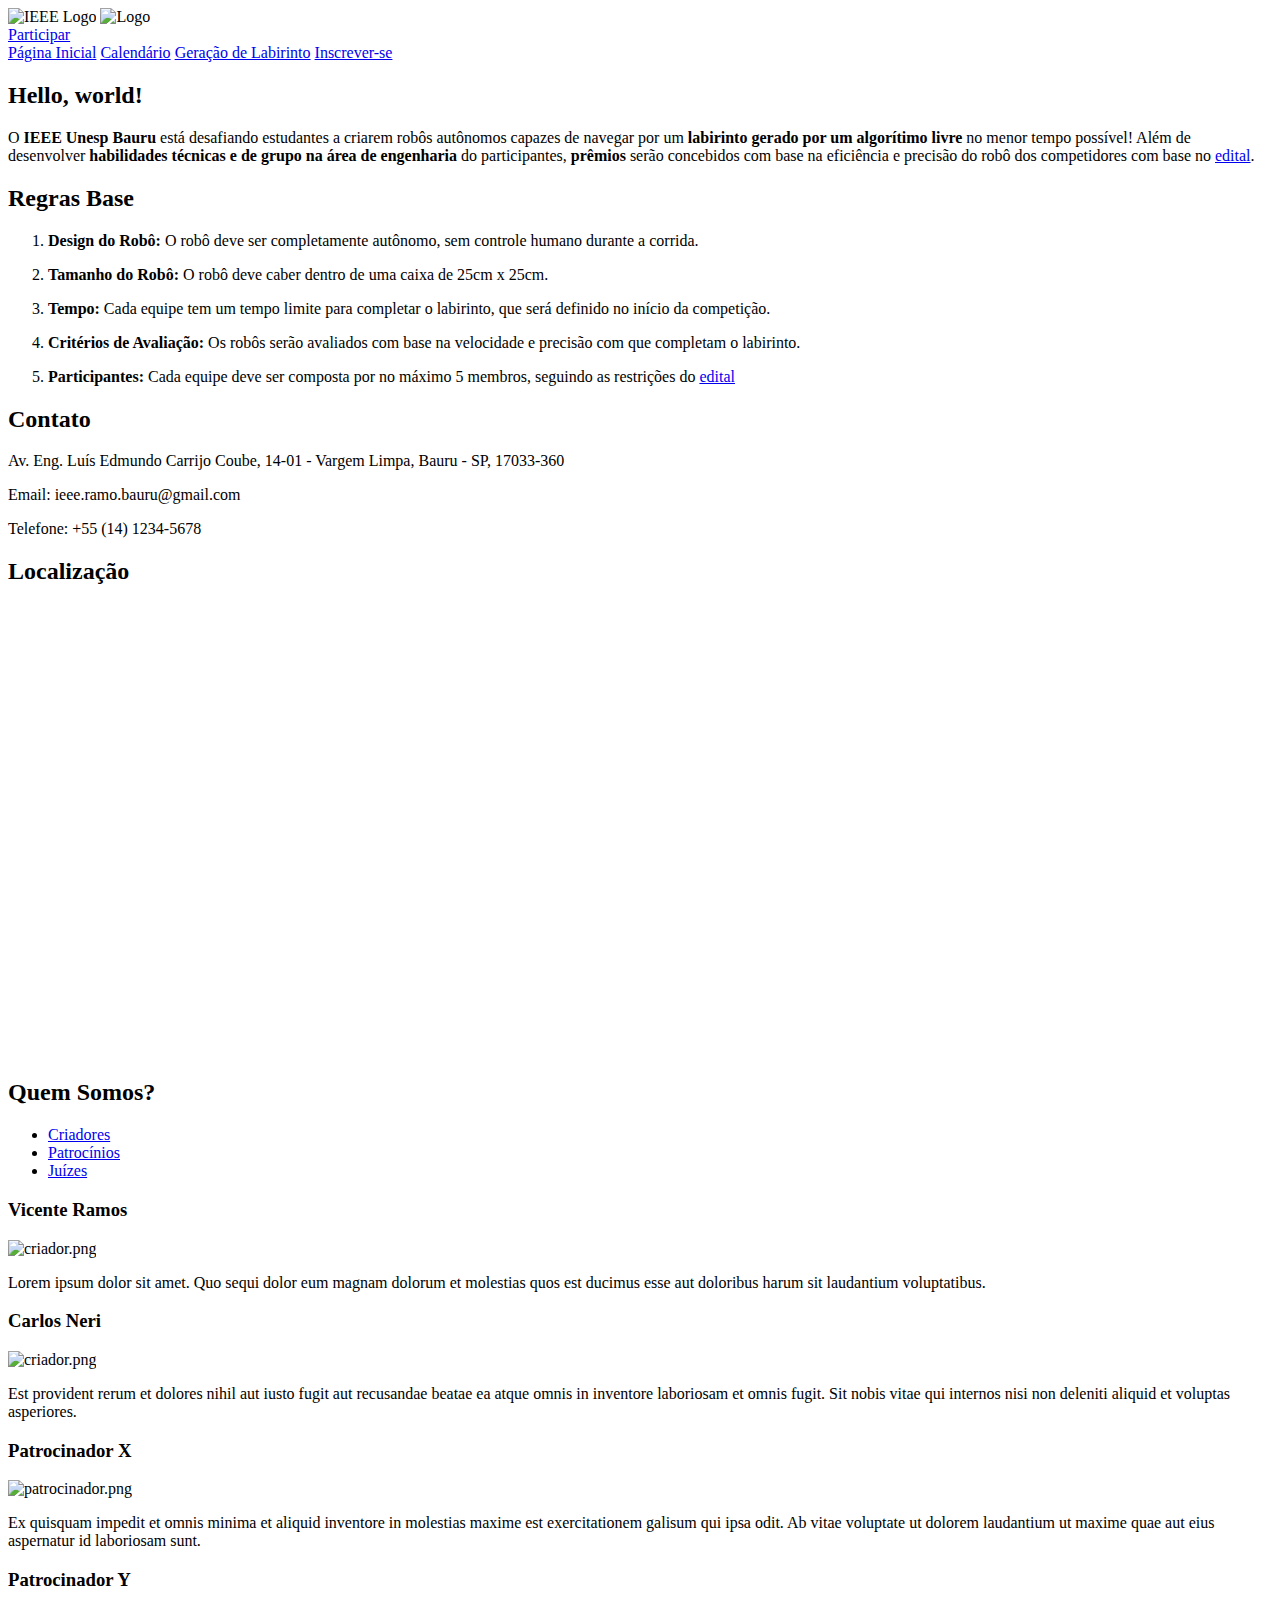
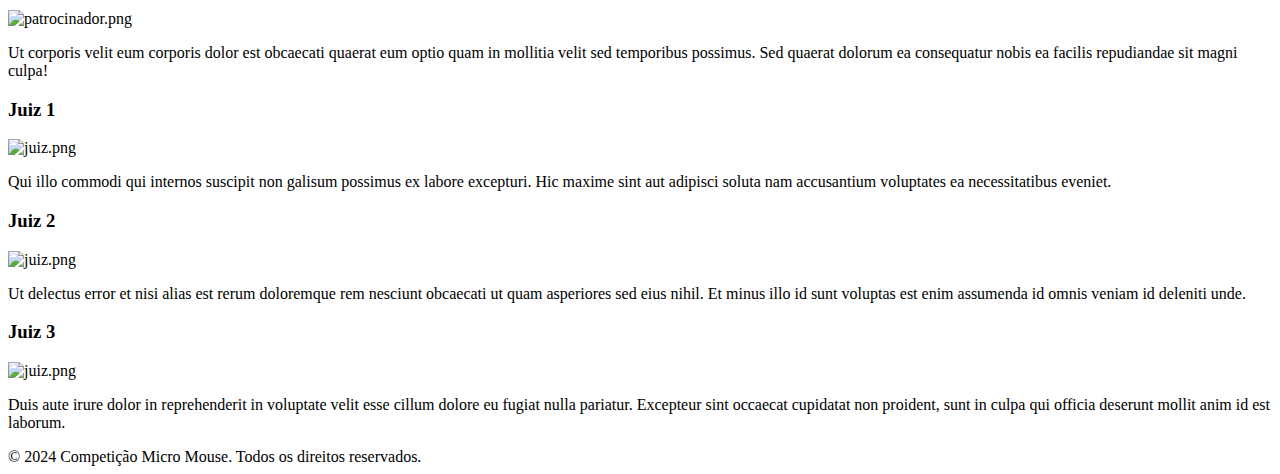
==== index.html @ 2b20cf38 "Atualização Reunião 16/09.html" ====
<!DOCTYPE html>
<html lang="pt-BR">
<head>
    <meta charset="UTF-8">
    <meta name="viewport" content="width=device-width, initial-scale=1.0">
    <title>Competição Micro Mouse</title>
    <link rel="stylesheet" href="styles.css">
</head>
<body>
    <header>
        <div class="hamburger" onclick="toggleMobileMenu()">
            <div class="bar"></div>
            <div class="bar"></div>
            <div class="bar"></div>
        </div>
        <div class="logo-container">
            <img src="https://brand-experience.ieee.org/wp-content/uploads/2019/07/logo-masterbrand-white-transparent.png" alt="IEEE Logo" class="logo" onclick="window.location.href='index.html'">
            <img src="1.png" alt="Logo" class="logo" onclick="window.location.href='index.html'">
        </div>
        <nav class="desktop-menu">
            <a href="https://forms.gle/ATAtKMYsv4bhyYhK9" class="nav-link">Participar</a>
        </nav>
    </header>

    <nav class="mobile-menu">
        <a href="index.html" class="nav-link">Página Inicial</a>
        <a href="calendario.html" class="nav-link">Calendário</a>
        <a href="labirinto.html" class="nav-link">Geração de Labirinto</a>
        <a href="https://forms.google.com/" class="nav-link">Inscrever-se</a>
    </nav>

    <main>
        <section>
            <h2>Hello, world!</h2>
            <p>O <strong>IEEE Unesp Bauru</strong> está desafiando estudantes a criarem robôs autônomos capazes de navegar por um <strong>labirinto gerado por um algorítimo livre</strong> no menor tempo possível! Além de desenvolver <strong>habilidades técnicas e de grupo na área de engenharia</strong> do participantes, <strong>prêmios</strong> serão concebidos com base na eficiência e precisão do robô dos competidores com base no <a href="https://github.com/bitNATRON/ieee-micro-mouse/blob/main/Edital%20Oficial.pdf" target="_blank">edital</a>.</p>
        </section>

	    <section>
		<h2>Regras Base</h2>
		<ol>
		    <li>
		        <p><strong>Design do Robô:</strong> O robô deve ser completamente autônomo, sem controle humano durante a corrida.</p>
		    </li>
		    <li>
		        <p><strong>Tamanho do Robô:</strong> O robô deve caber dentro de uma caixa de 25cm x 25cm.</p>
		    </li>
		    <li>
		        <p><strong>Tempo:</strong> Cada equipe tem um tempo limite para completar o labirinto, que será definido no início da competição.</p>
		    </li>
		    <li>
		        <p><strong>Critérios de Avaliação:</strong> Os robôs serão avaliados com base na velocidade e precisão com que completam o labirinto.</p>
		    </li>
		    <li>
		        <p><strong>Participantes:</strong> Cada equipe deve ser composta por no máximo 5 membros, seguindo as restrições do <a href="https://github.com/bitNATRON/ieee-micro-mouse/blob/main/Edital%20Oficial.pdf" target="_blank">edital</a></p>
		    </li>
		</ol>
	    </section>

        <section class="contact-info">
            <div>
                <h2>Contato</h2>
                <p>Av. Eng. Luís Edmundo Carrijo Coube, 14-01 - Vargem Limpa, Bauru - SP, 17033-360</p>
                <p>Email: ieee.ramo.bauru@gmail.com</p>
                <p>Telefone: +55 (14) 1234-5678</p>
            </div>
            <div class="map-container">
                <h2>Localização</h2>
                <iframe src="https://www.google.com/maps/embed?pb=!1m23!1m12!1m3!1d59041.5108114556!2d-49.07489976821063!3d-22.350063184235744!2m3!1f0!2f0!3f0!3m2!1i1024!2i768!4f13.1!4m8!3e2!4m0!4m5!1s0x94bf5dfbade14bef%3A0xf2336695454258b!2sCollege%20of%20Engineering%20-%20FE%20-%20Unesp%20-%20Bauru%2C%20Av.%20Eng.%20Lu%C3%ADs%20Edmundo%20Carrijo%20Coube%2C%2014-01%20-%20Vargem%20Limpa%2C%20Bauru%20-%20SP%2C%2017033-360!3m2!1d-22.350138299999998!2d-49.0336339!5e0!3m2!1sen!2sbr!4v1710265412521!5m2!1sen!2sbr" width="600" height="450" style="border:0;" allowfullscreen="" loading="lazy"></iframe>
            </div>
        </section>

	<section class="quem-somos-container">
	    <div class="quem-somos-header">
		<p> </p>
		<h2>Quem Somos?</h2>
	    </div>
	    <div class="quem-somos-menu">
		<ul>
		    <li><a href="#" onclick="showIntegrante('integrante1', event)">Criadores</a></li>
		    <li><a href="#" onclick="showIntegrante('integrante2', event)">Patrocínios</a></li>
		    <li><a href="#" onclick="showIntegrante('integrante3', event)">Juízes</a></li>
		</ul>
	    </div>
	    <div class="quem-somos-content">
		<!-- Criadores -->
		<div id="integrante1" class="quem-somos-integrante">
		    <h3>Vicente Ramos</h3>
		    <img src="https://via.placeholder.com/100" alt="criador.png">
		    <p>Lorem ipsum dolor sit amet. Quo sequi dolor eum magnam dolorum et molestias quos est ducimus esse aut doloribus harum sit laudantium voluptatibus.</p>

		    <h3>Carlos Neri</h3>
		    <img src="https://via.placeholder.com/100" alt="criador.png">
		    <p>Est provident rerum et dolores nihil aut iusto fugit aut recusandae beatae ea atque omnis in inventore laboriosam et omnis fugit. Sit nobis vitae qui internos nisi non deleniti aliquid et voluptas asperiores.</p>
		</div>

		<!-- Patrocinadores -->
		<div id="integrante2" class="quem-somos-integrante">
		    <h3>Patrocinador X</h3>
		    <img src="https://via.placeholder.com/100" alt="patrocinador.png">
		    <p>Ex quisquam impedit et omnis minima et aliquid inventore in molestias maxime est exercitationem galisum qui ipsa odit. Ab vitae voluptate ut dolorem laudantium ut maxime quae aut eius aspernatur id laboriosam sunt.</p>

		    <h3>Patrocinador Y</h3>
		    <img src="https://via.placeholder.com/100" alt="patrocinador.png">
		    <p>Ut corporis velit eum corporis dolor est obcaecati quaerat eum optio quam in mollitia velit sed temporibus possimus. Sed quaerat dolorum ea consequatur nobis ea facilis repudiandae sit magni culpa!</p>
		</div>

		<!-- Juízes -->
		<div id="integrante3" class="quem-somos-integrante">
		    <h3>Juiz 1</h3>
		    <img src="https://via.placeholder.com/100" alt="juiz.png">
		    <p>Qui illo commodi qui internos suscipit non galisum possimus ex labore excepturi. Hic maxime sint aut adipisci soluta nam accusantium voluptates ea necessitatibus eveniet.</p>

		    <h3>Juiz 2</h3>
		    <img src="https://via.placeholder.com/100" alt="juiz.png">
		    <p>Ut delectus error et nisi alias est rerum doloremque rem nesciunt obcaecati ut quam asperiores sed eius nihil. Et minus illo id sunt voluptas est enim assumenda id omnis veniam id deleniti unde.</p>

		    <h3>Juiz 3</h3>
		    <img src="https://via.placeholder.com/100" alt="juiz.png">
		    <p>Duis aute irure dolor in reprehenderit in voluptate velit esse cillum dolore eu fugiat nulla pariatur. Excepteur sint occaecat cupidatat non proident, sunt in culpa qui officia deserunt mollit anim id est laborum.</p>


		</div>
	    </div>
	</section>
    </main>

    <footer>
        <f>© 2024 Competição Micro Mouse. Todos os direitos reservados.</f>
    </footer>

    <script src="scripts.js"></script>
</body>
</html>
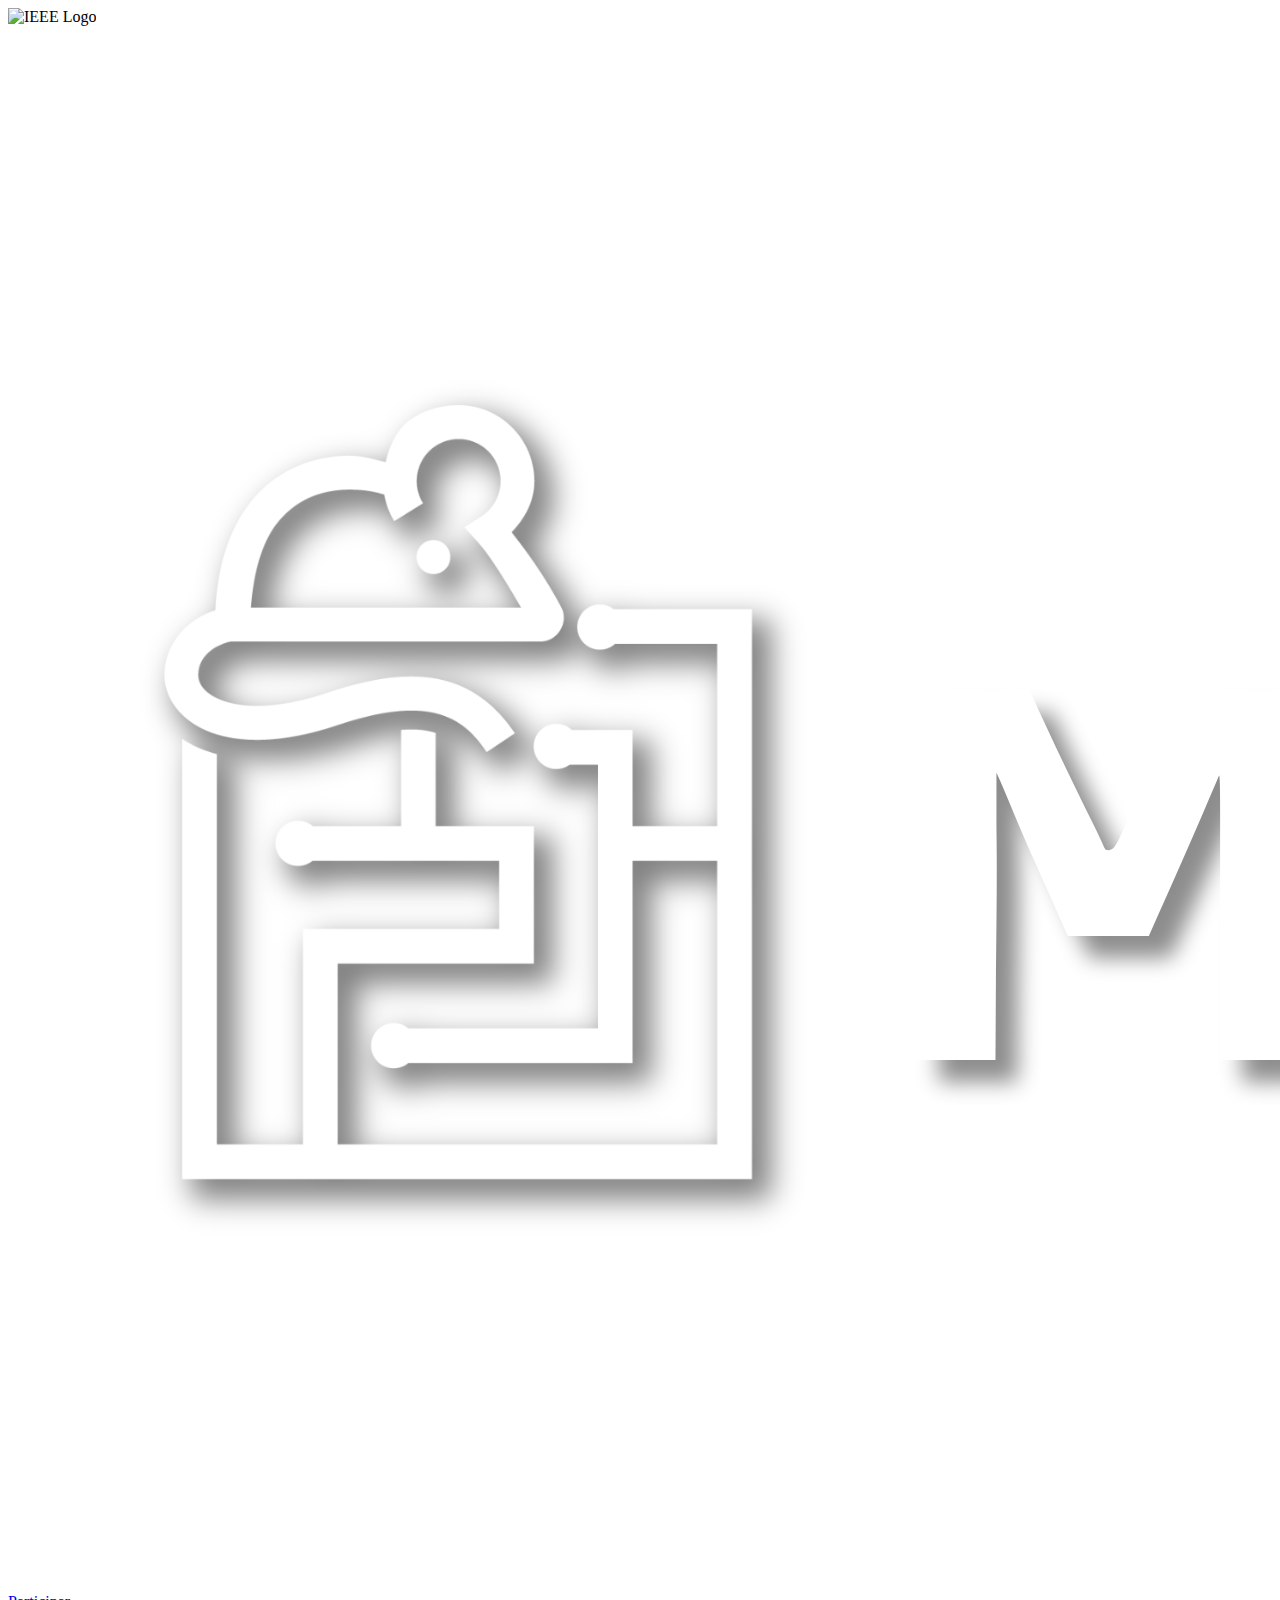
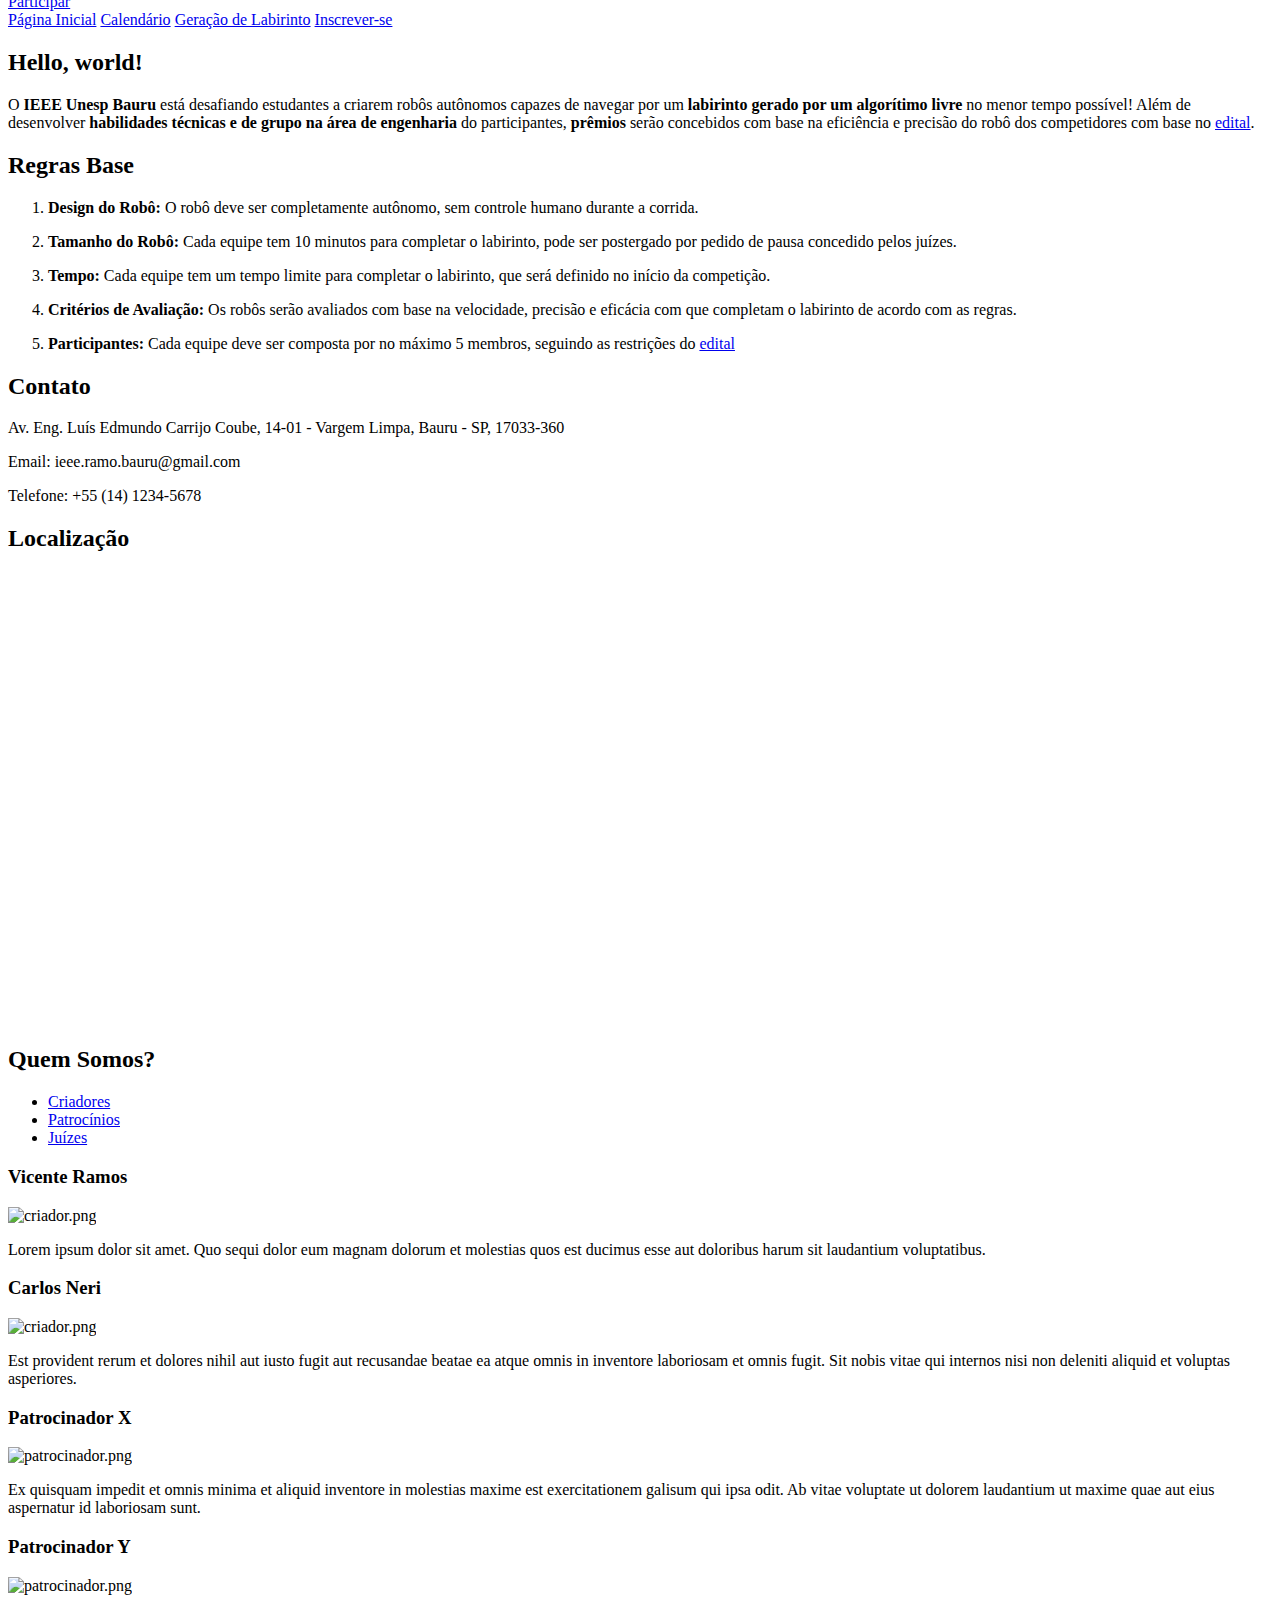
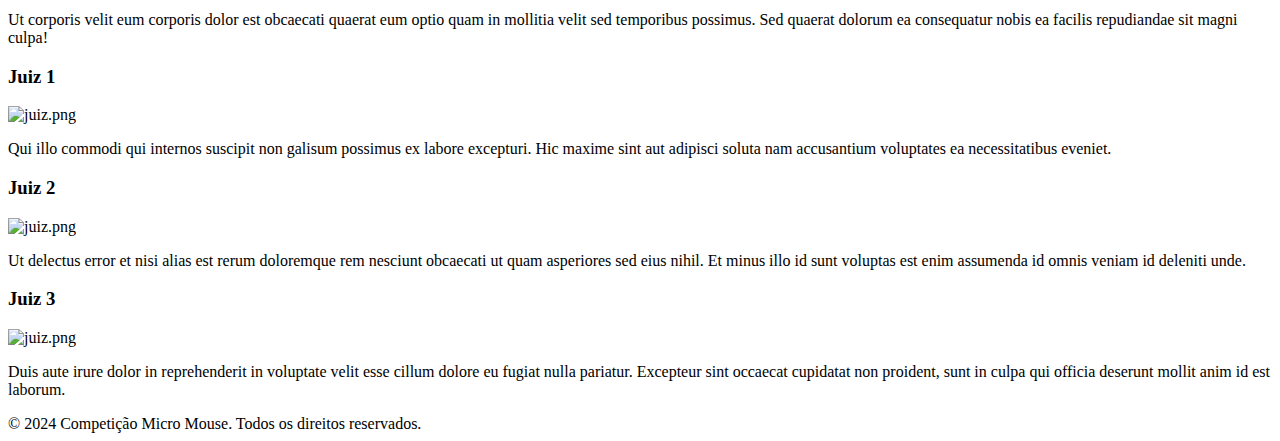
==== commit e3b168ea: "Update index.html" ====
--- a/index.html
+++ b/index.html
@@ -42,13 +42,13 @@
 		        <p><strong>Design do Robô:</strong> O robô deve ser completamente autônomo, sem controle humano durante a corrida.</p>
 		    </li>
 		    <li>
-		        <p><strong>Tamanho do Robô:</strong> O robô deve caber dentro de uma caixa de 25cm x 25cm.</p>
+		        <p><strong>Tamanho do Robô:</strong> Cada equipe tem 10 minutos para completar o labirinto, pode ser postergado por pedido de pausa concedido pelos juízes.</p>
 		    </li>
 		    <li>
 		        <p><strong>Tempo:</strong> Cada equipe tem um tempo limite para completar o labirinto, que será definido no início da competição.</p>
 		    </li>
 		    <li>
-		        <p><strong>Critérios de Avaliação:</strong> Os robôs serão avaliados com base na velocidade e precisão com que completam o labirinto.</p>
+		        <p><strong>Critérios de Avaliação:</strong> Os robôs serão avaliados com base na velocidade, precisão e eficácia com que completam o labirinto de acordo com as regras. </p>
 		    </li>
 		    <li>
 		        <p><strong>Participantes:</strong> Cada equipe deve ser composta por no máximo 5 membros, seguindo as restrições do <a href="https://github.com/bitNATRON/ieee-micro-mouse/blob/main/Edital%20Oficial.pdf" target="_blank">edital</a></p>
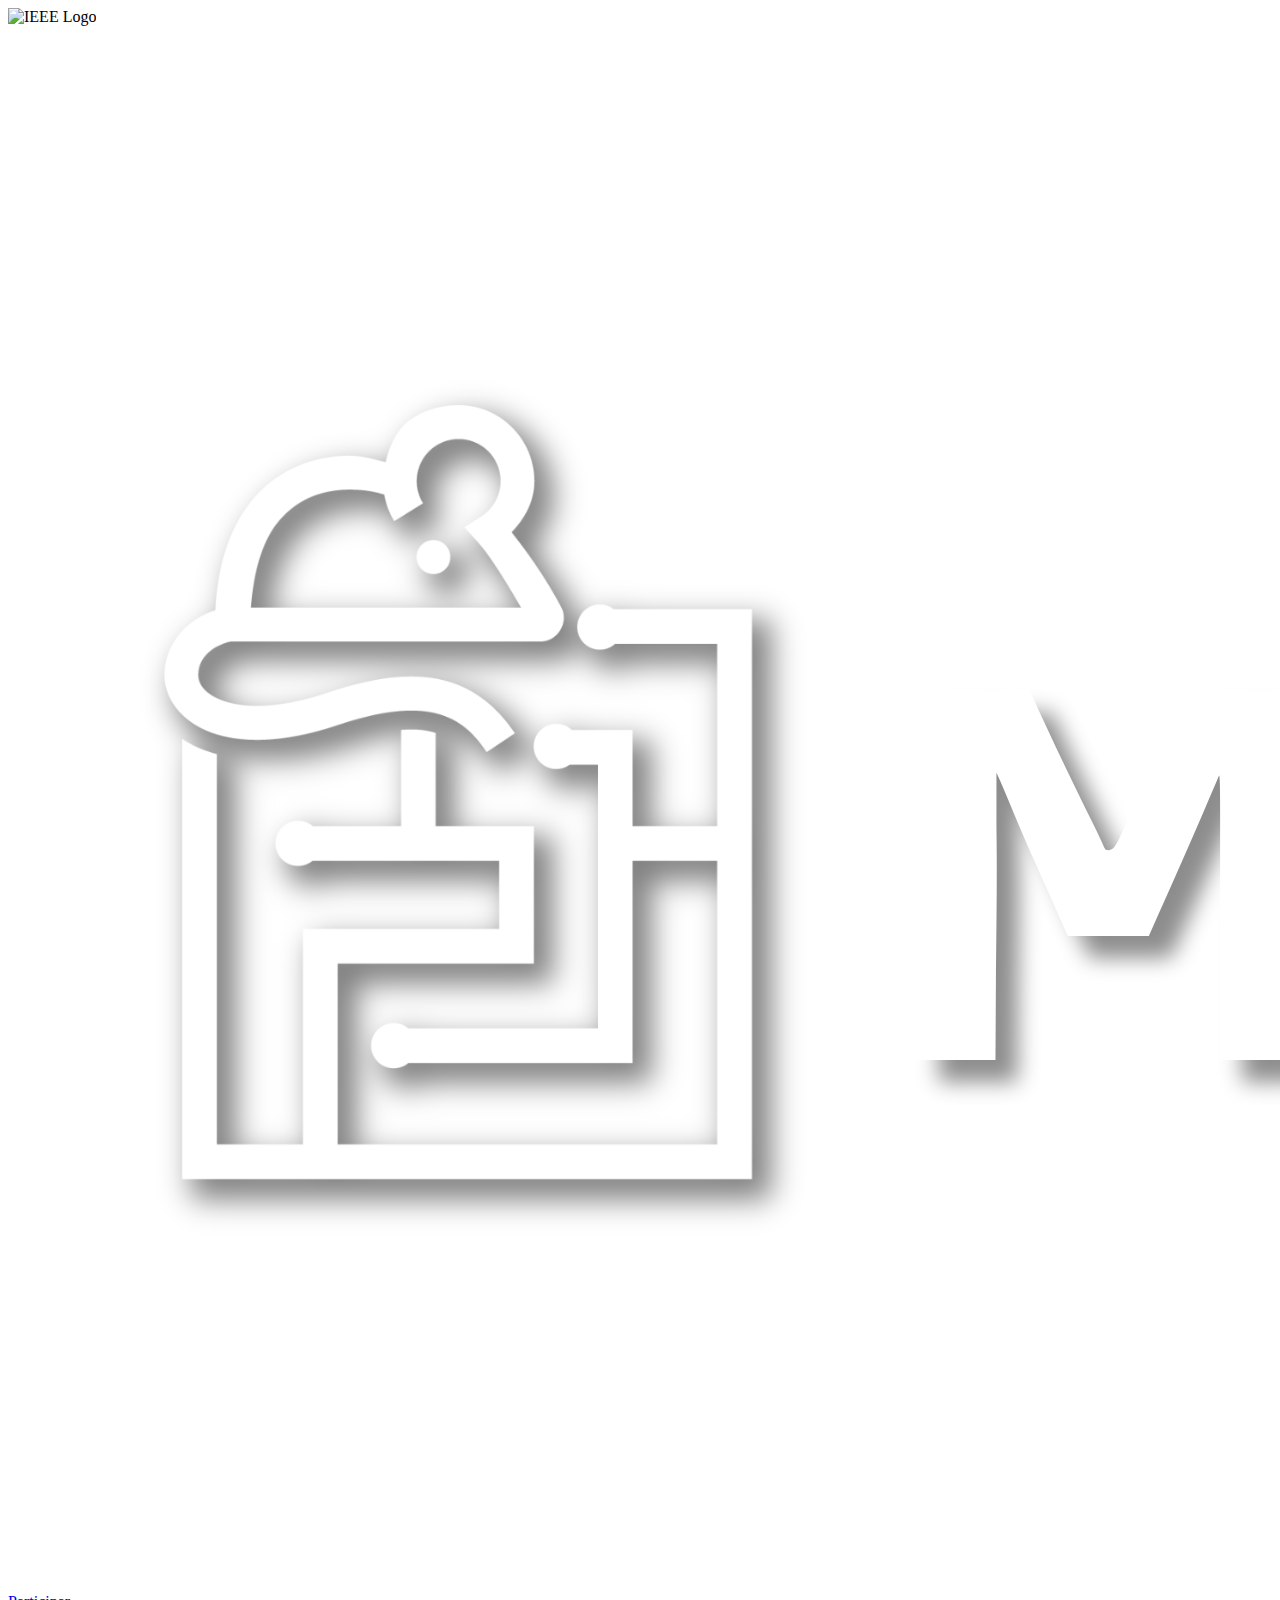
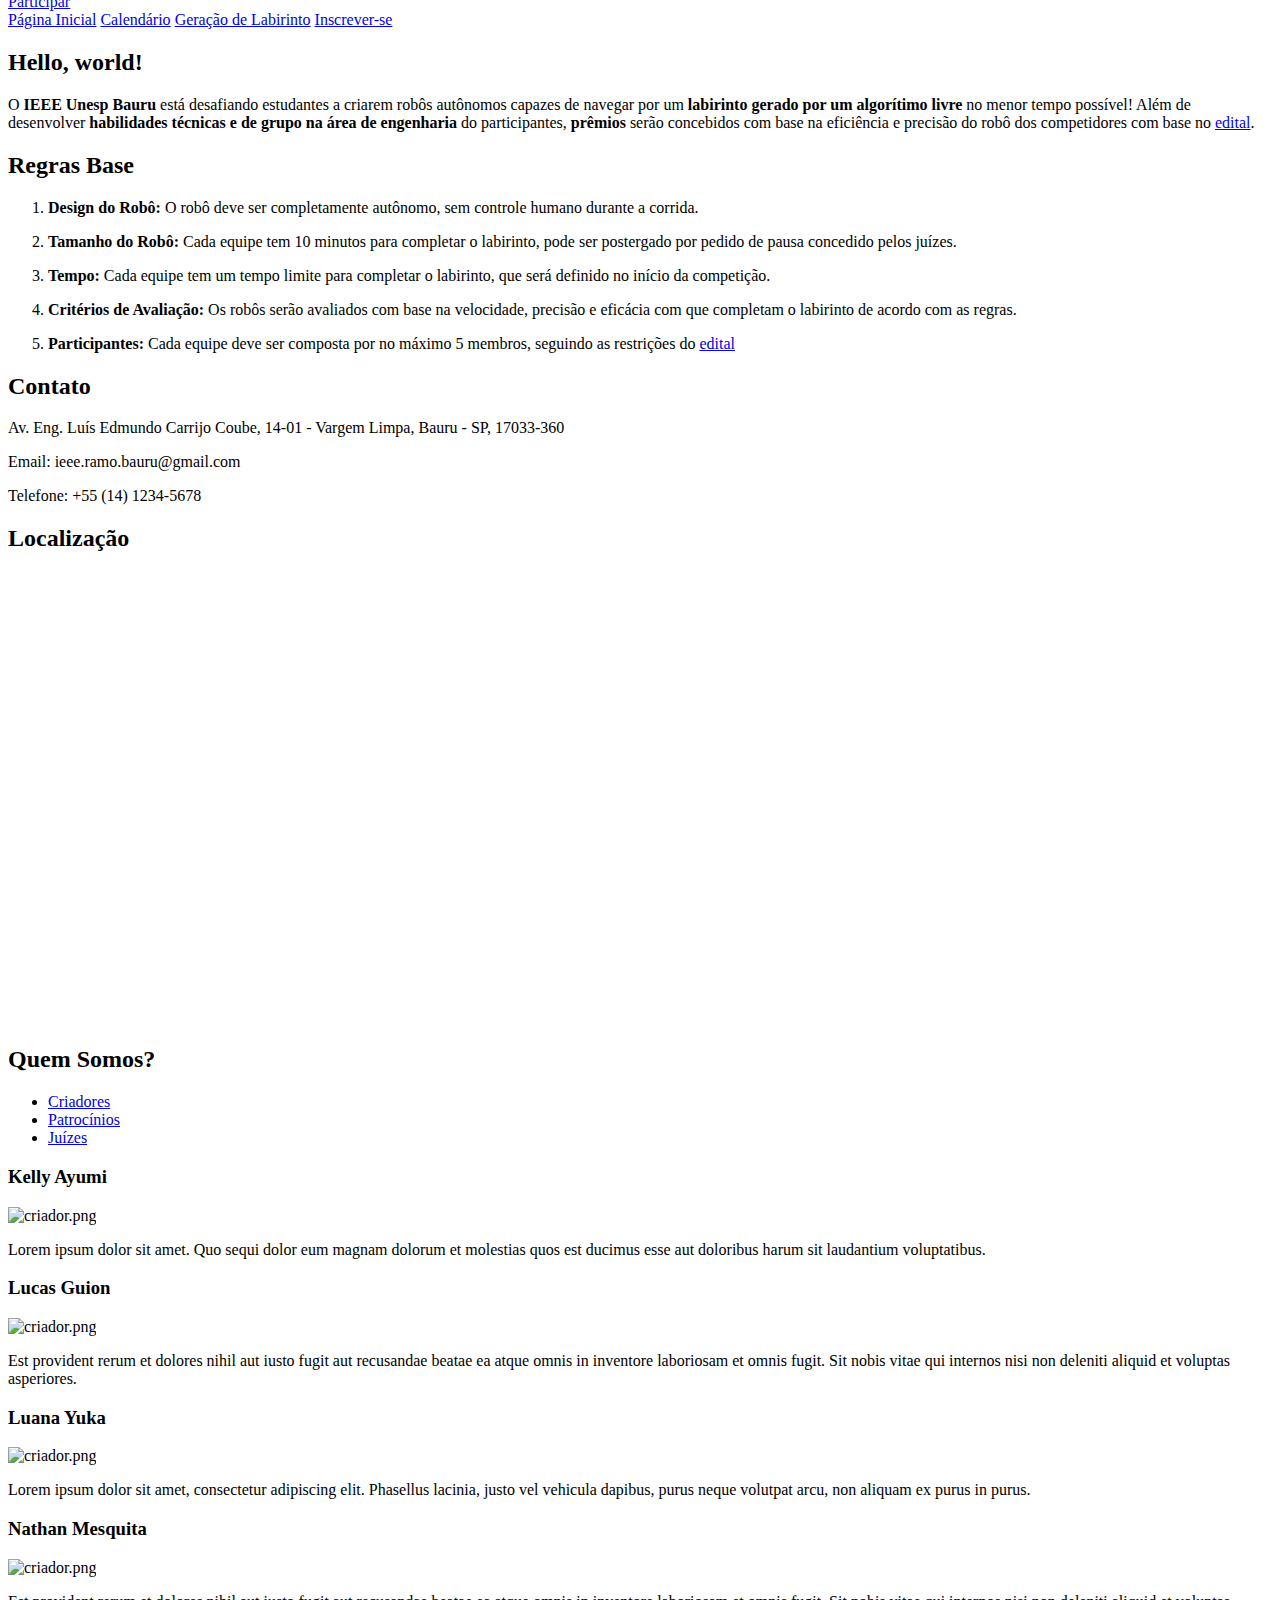
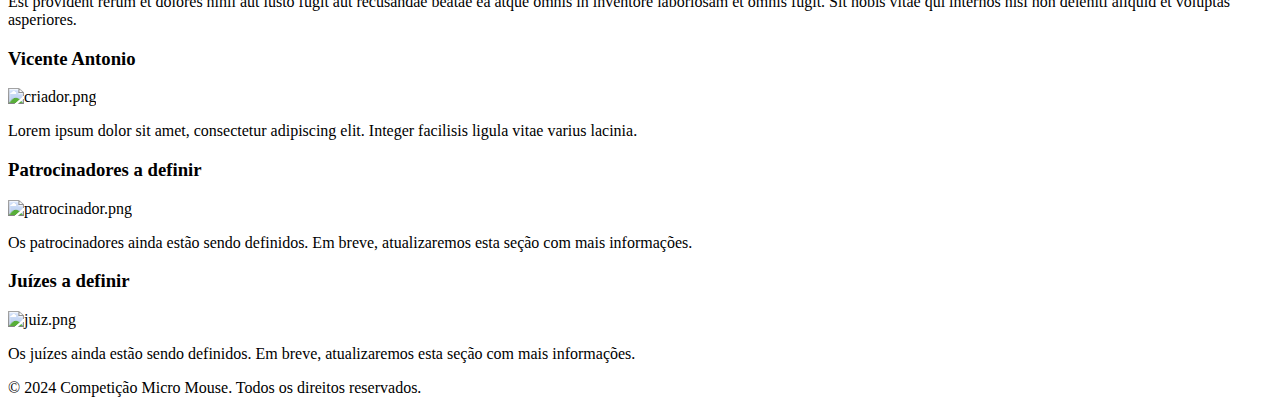
==== commit d7af3aa8: "Update index.html" ====
--- a/index.html
+++ b/index.html
@@ -71,58 +71,57 @@
 
 	<section class="quem-somos-container">
 	    <div class="quem-somos-header">
-		<p> </p>
-		<h2>Quem Somos?</h2>
+	        <p> </p>
+	        <h2>Quem Somos?</h2>
 	    </div>
 	    <div class="quem-somos-menu">
-		<ul>
-		    <li><a href="#" onclick="showIntegrante('integrante1', event)">Criadores</a></li>
-		    <li><a href="#" onclick="showIntegrante('integrante2', event)">Patrocínios</a></li>
-		    <li><a href="#" onclick="showIntegrante('integrante3', event)">Juízes</a></li>
-		</ul>
+	        <ul>
+	            <li><a href="#" onclick="showIntegrante('integrante1', event)">Criadores</a></li>
+	            <li><a href="#" onclick="showIntegrante('integrante2', event)">Patrocínios</a></li>
+	            <li><a href="#" onclick="showIntegrante('integrante3', event)">Juízes</a></li>
+	        </ul>
 	    </div>
 	    <div class="quem-somos-content">
-		<!-- Criadores -->
-		<div id="integrante1" class="quem-somos-integrante">
-		    <h3>Vicente Ramos</h3>
-		    <img src="https://via.placeholder.com/100" alt="criador.png">
-		    <p>Lorem ipsum dolor sit amet. Quo sequi dolor eum magnam dolorum et molestias quos est ducimus esse aut doloribus harum sit laudantium voluptatibus.</p>
-
-		    <h3>Carlos Neri</h3>
-		    <img src="https://via.placeholder.com/100" alt="criador.png">
-		    <p>Est provident rerum et dolores nihil aut iusto fugit aut recusandae beatae ea atque omnis in inventore laboriosam et omnis fugit. Sit nobis vitae qui internos nisi non deleniti aliquid et voluptas asperiores.</p>
-		</div>
-
-		<!-- Patrocinadores -->
-		<div id="integrante2" class="quem-somos-integrante">
-		    <h3>Patrocinador X</h3>
-		    <img src="https://via.placeholder.com/100" alt="patrocinador.png">
-		    <p>Ex quisquam impedit et omnis minima et aliquid inventore in molestias maxime est exercitationem galisum qui ipsa odit. Ab vitae voluptate ut dolorem laudantium ut maxime quae aut eius aspernatur id laboriosam sunt.</p>
-
-		    <h3>Patrocinador Y</h3>
-		    <img src="https://via.placeholder.com/100" alt="patrocinador.png">
-		    <p>Ut corporis velit eum corporis dolor est obcaecati quaerat eum optio quam in mollitia velit sed temporibus possimus. Sed quaerat dolorum ea consequatur nobis ea facilis repudiandae sit magni culpa!</p>
-		</div>
-
-		<!-- Juízes -->
-		<div id="integrante3" class="quem-somos-integrante">
-		    <h3>Juiz 1</h3>
-		    <img src="https://via.placeholder.com/100" alt="juiz.png">
-		    <p>Qui illo commodi qui internos suscipit non galisum possimus ex labore excepturi. Hic maxime sint aut adipisci soluta nam accusantium voluptates ea necessitatibus eveniet.</p>
-
-		    <h3>Juiz 2</h3>
-		    <img src="https://via.placeholder.com/100" alt="juiz.png">
-		    <p>Ut delectus error et nisi alias est rerum doloremque rem nesciunt obcaecati ut quam asperiores sed eius nihil. Et minus illo id sunt voluptas est enim assumenda id omnis veniam id deleniti unde.</p>
-
-		    <h3>Juiz 3</h3>
-		    <img src="https://via.placeholder.com/100" alt="juiz.png">
-		    <p>Duis aute irure dolor in reprehenderit in voluptate velit esse cillum dolore eu fugiat nulla pariatur. Excepteur sint occaecat cupidatat non proident, sunt in culpa qui officia deserunt mollit anim id est laborum.</p>
-
-
-		</div>
+	        <!-- Criadores -->
+	        <div id="integrante1" class="quem-somos-integrante">
+	            <h3>Kelly Ayumi</h3>
+	            <img src="https://via.placeholder.com/100" alt="criador.png">
+	            <p>Lorem ipsum dolor sit amet. Quo sequi dolor eum magnam dolorum et molestias quos est ducimus esse aut doloribus harum sit laudantium voluptatibus.</p>
+	
+	            <h3>Lucas Guion</h3>
+	            <img src="https://via.placeholder.com/100" alt="criador.png">
+	            <p>Est provident rerum et dolores nihil aut iusto fugit aut recusandae beatae ea atque omnis in inventore laboriosam et omnis fugit. Sit nobis vitae qui internos nisi non deleniti aliquid et voluptas asperiores.</p>
+	
+	            <h3>Luana Yuka</h3>
+	            <img src="https://via.placeholder.com/100" alt="criador.png">
+	            <p>Lorem ipsum dolor sit amet, consectetur adipiscing elit. Phasellus lacinia, justo vel vehicula dapibus, purus neque volutpat arcu, non aliquam ex purus in purus.</p>
+	
+	            <h3>Nathan Mesquita</h3>
+	            <img src="https://via.placeholder.com/100" alt="criador.png">
+	            <p>Est provident rerum et dolores nihil aut iusto fugit aut recusandae beatae ea atque omnis in inventore laboriosam et omnis fugit. Sit nobis vitae qui internos nisi non deleniti aliquid et voluptas asperiores.</p>
+	
+	            <h3>Vicente Antonio</h3>
+	            <img src="https://via.placeholder.com/100" alt="criador.png">
+	            <p>Lorem ipsum dolor sit amet, consectetur adipiscing elit. Integer facilisis ligula vitae varius lacinia.</p>
+	        </div>
+	
+	        <!-- Patrocinadores -->
+	        <div id="integrante2" class="quem-somos-integrante">
+	            <h3>Patrocinadores a definir</h3>
+	            <img src="https://via.placeholder.com/100" alt="patrocinador.png">
+	            <p>Os patrocinadores ainda estão sendo definidos. Em breve, atualizaremos esta seção com mais informações.</p>
+	        </div>
+	
+	        <!-- Juízes -->
+	        <div id="integrante3" class="quem-somos-integrante">
+	            <h3>Juízes a definir</h3>
+	            <img src="https://via.placeholder.com/100" alt="juiz.png">
+	            <p>Os juízes ainda estão sendo definidos. Em breve, atualizaremos esta seção com mais informações.</p>
+	        </div>
 	    </div>
 	</section>
-    </main>
+	</main>
+
 
     <footer>
         <f>© 2024 Competição Micro Mouse. Todos os direitos reservados.</f>
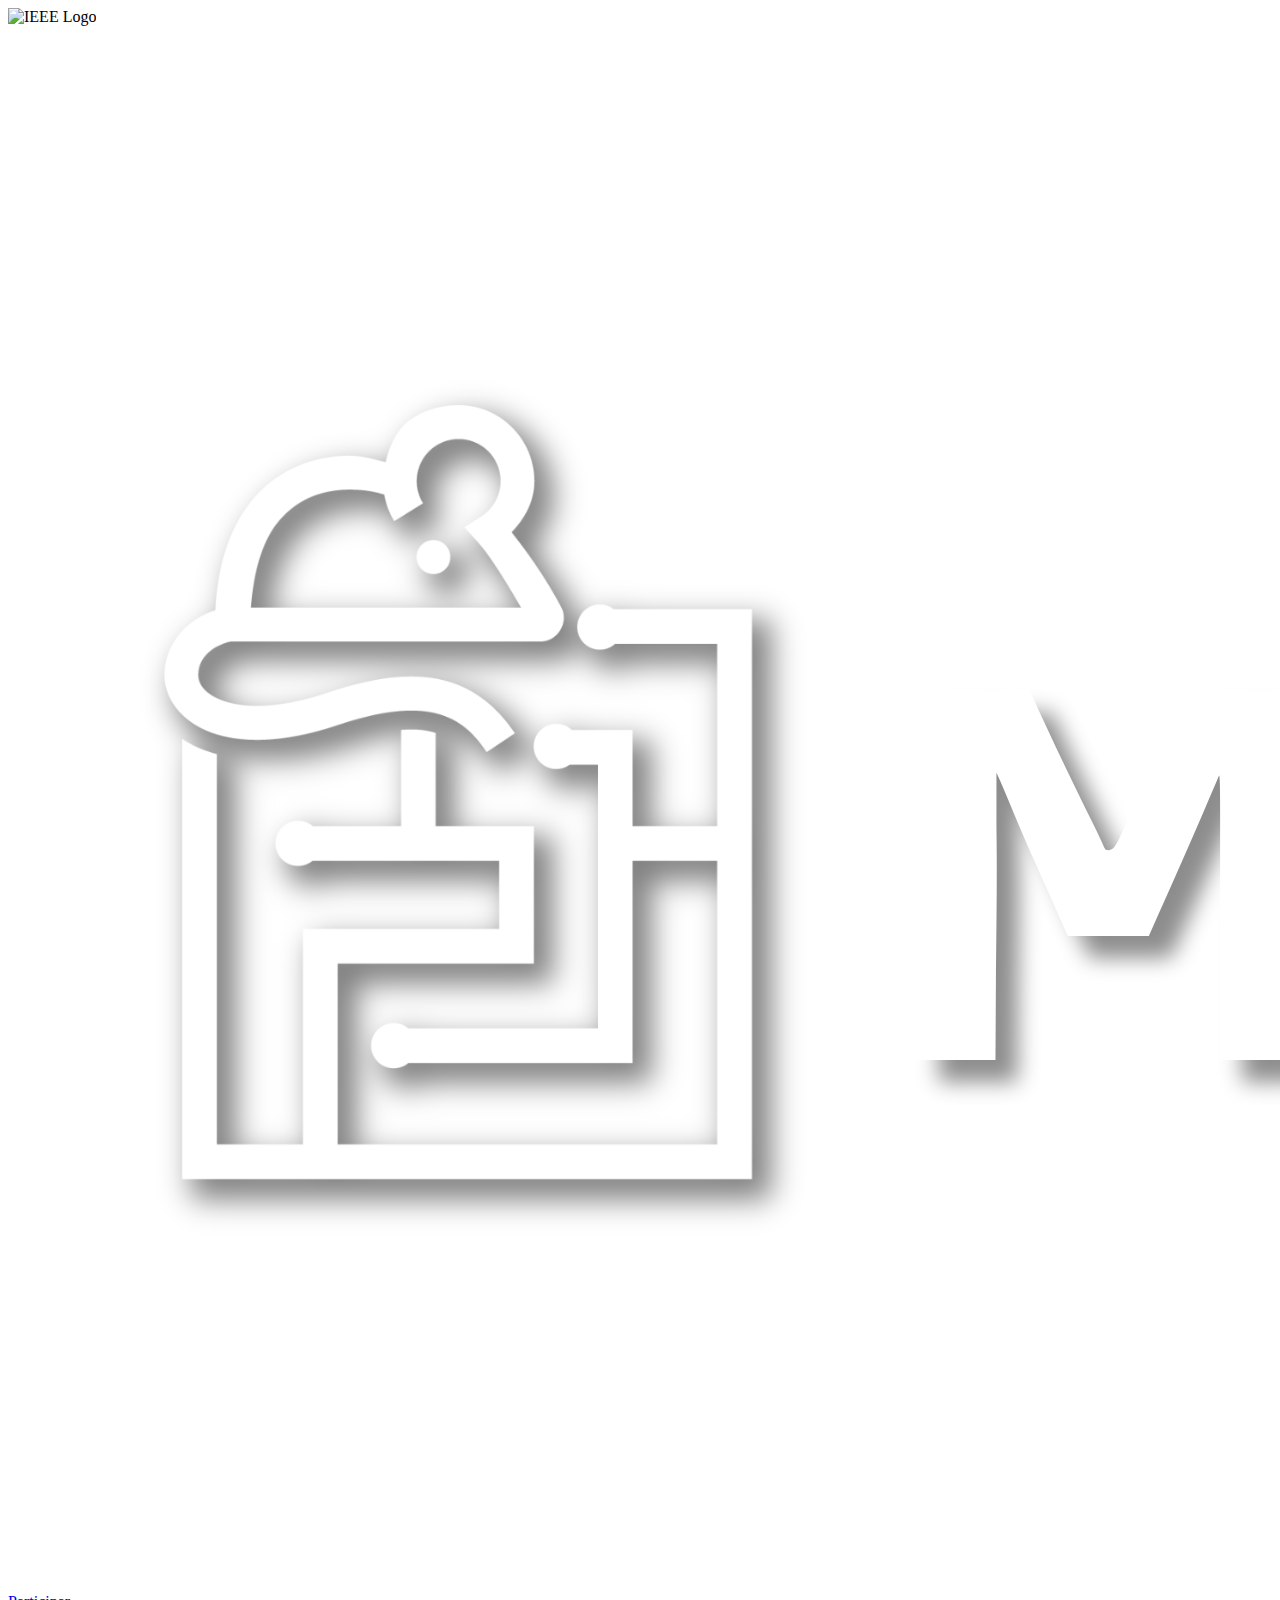
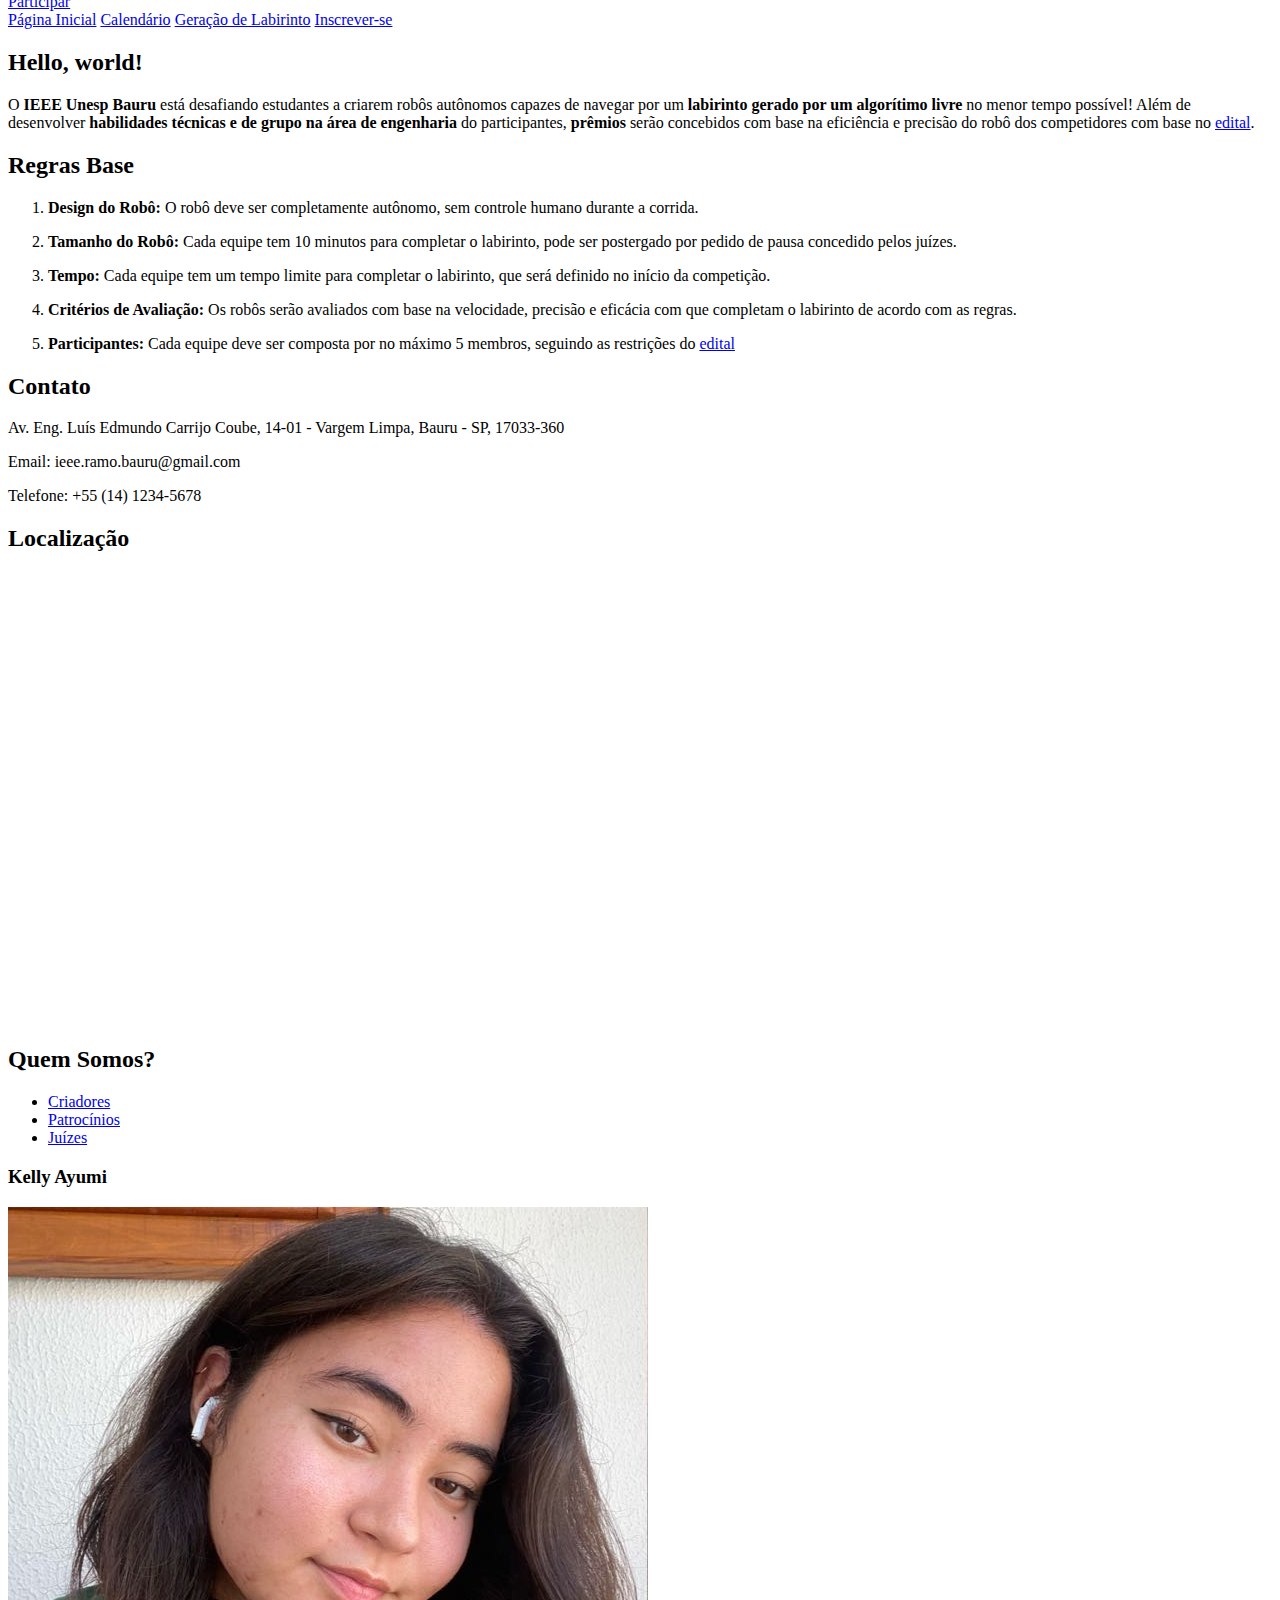
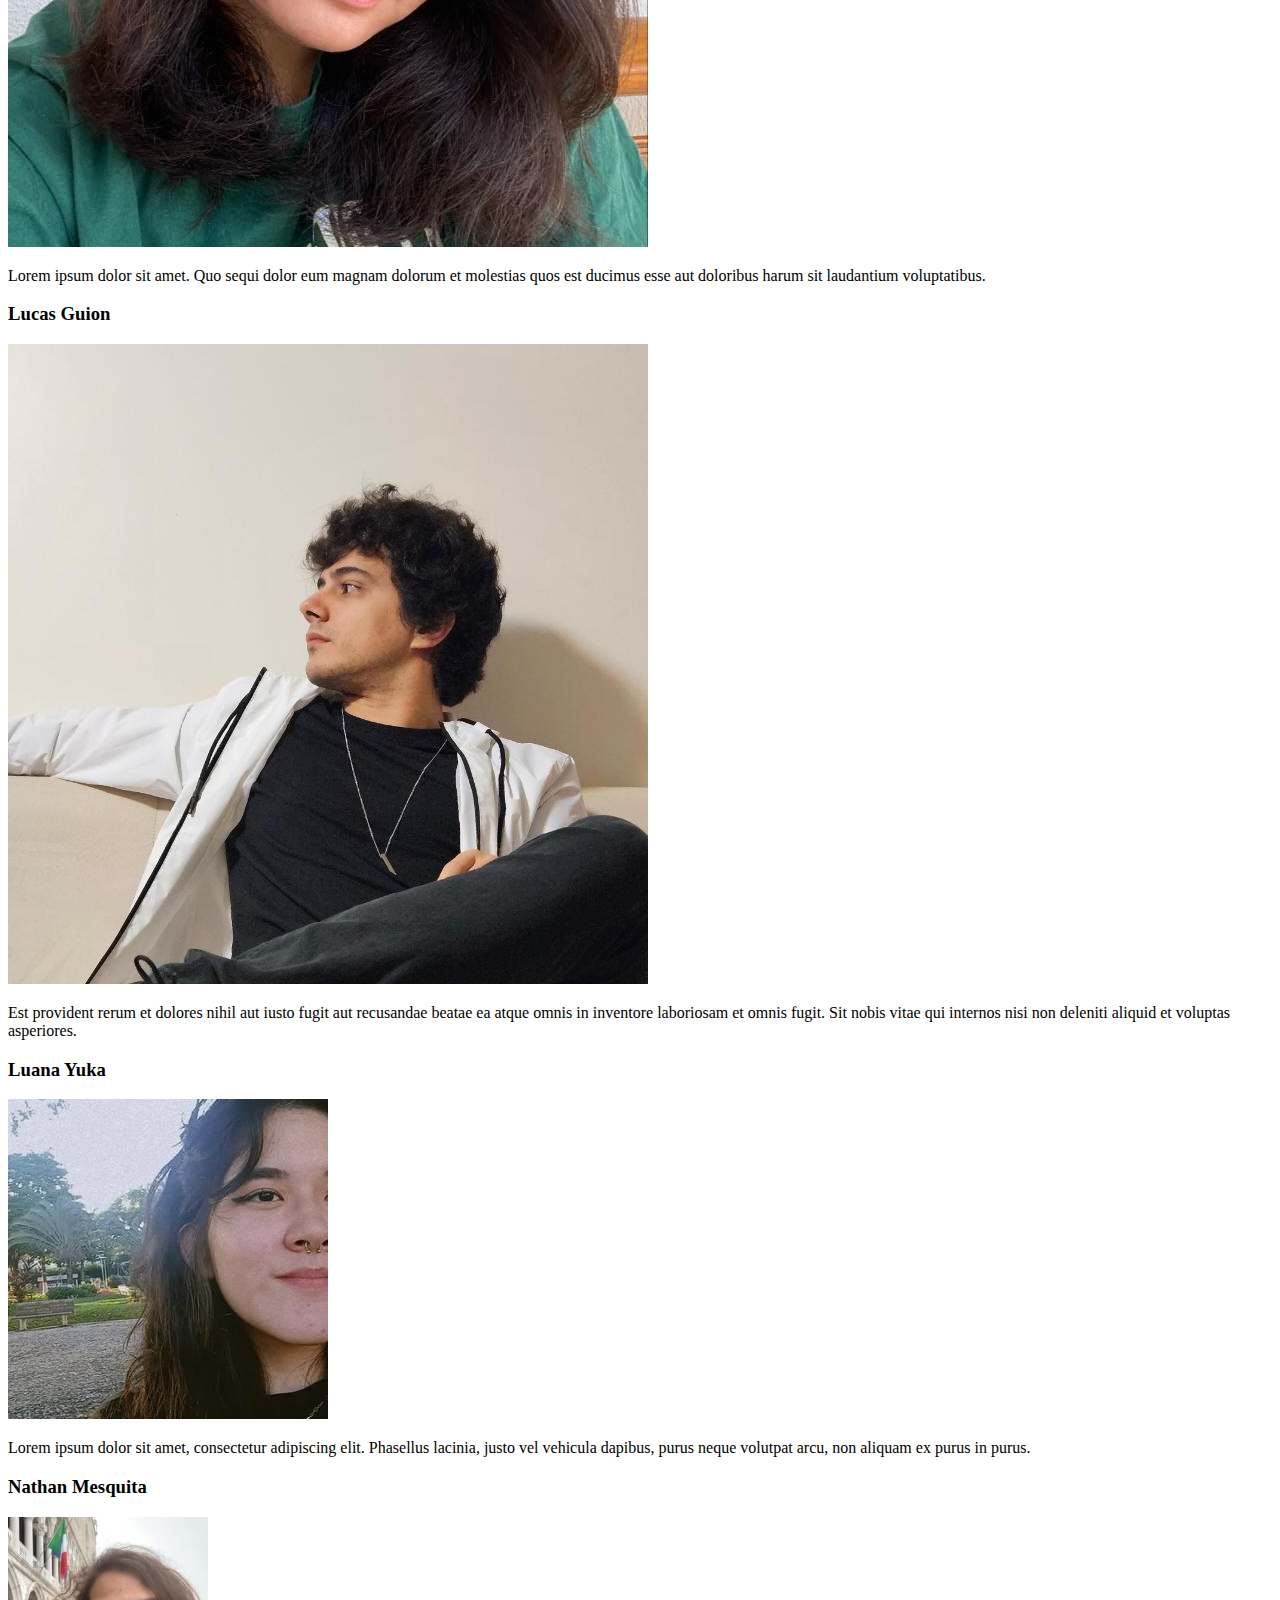
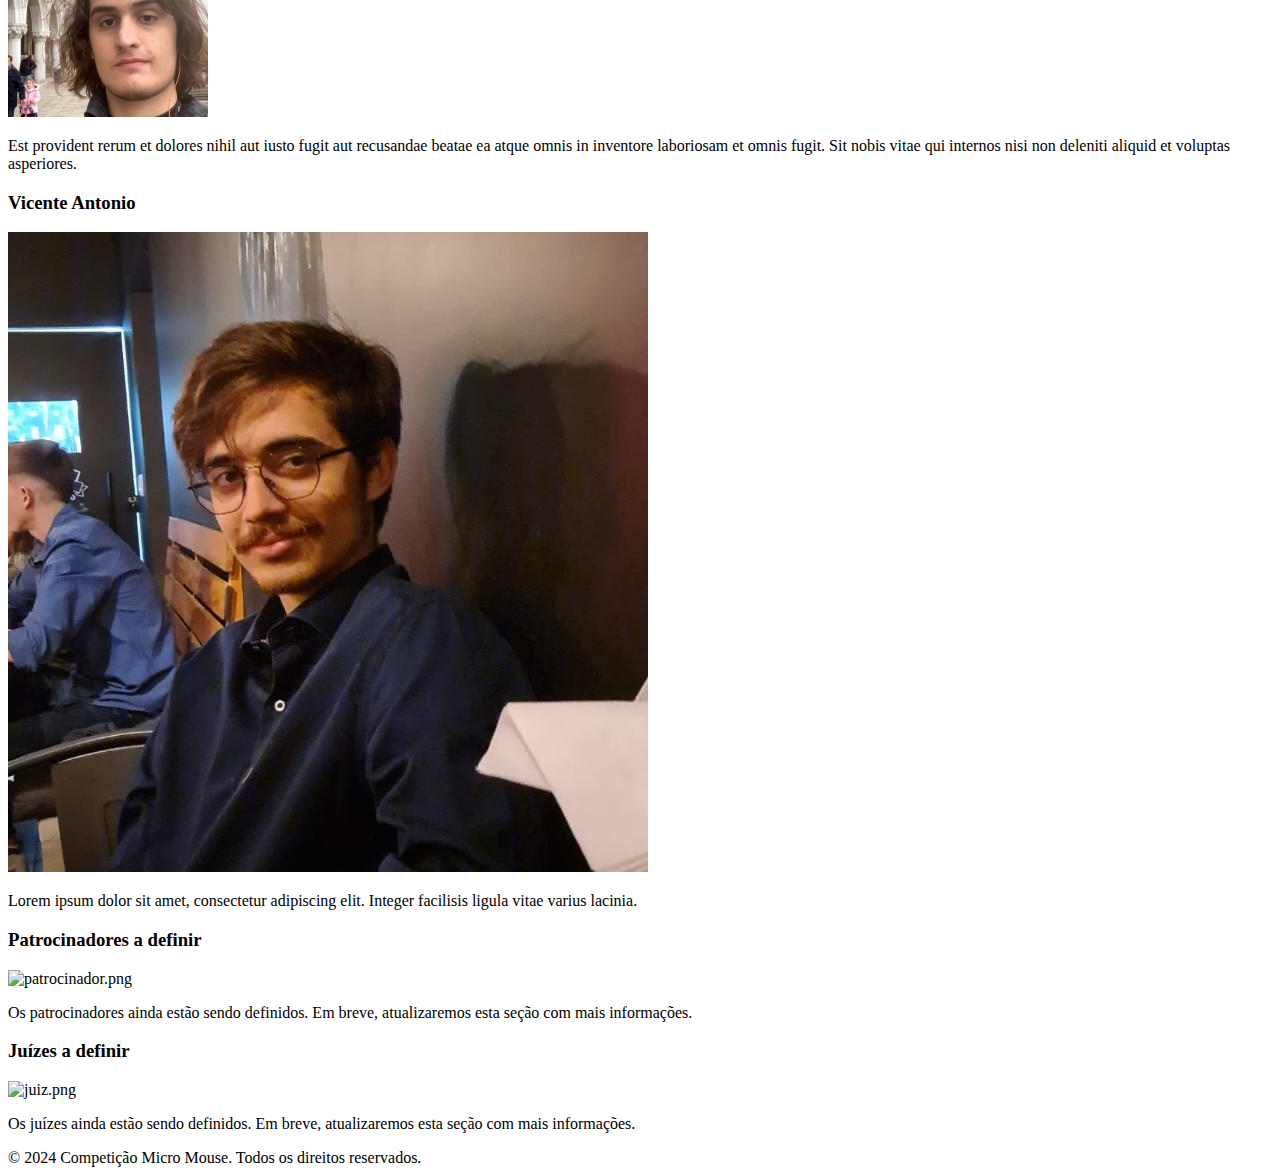
==== commit bbd8d282: "Update no index das fotos .html" ====
--- a/index.html
+++ b/index.html
@@ -85,23 +85,23 @@
 	        <!-- Criadores -->
 	        <div id="integrante1" class="quem-somos-integrante">
 	            <h3>Kelly Ayumi</h3>
-	            <img src="https://via.placeholder.com/100" alt="criador.png">
+	            <img src="Foto1.jpg" alt="Foto1.jpg">
 	            <p>Lorem ipsum dolor sit amet. Quo sequi dolor eum magnam dolorum et molestias quos est ducimus esse aut doloribus harum sit laudantium voluptatibus.</p>
 	
 	            <h3>Lucas Guion</h3>
-	            <img src="https://via.placeholder.com/100" alt="criador.png">
+	            <img src="Foto2.jpg" alt="Foto2.jpg">
 	            <p>Est provident rerum et dolores nihil aut iusto fugit aut recusandae beatae ea atque omnis in inventore laboriosam et omnis fugit. Sit nobis vitae qui internos nisi non deleniti aliquid et voluptas asperiores.</p>
 	
 	            <h3>Luana Yuka</h3>
-	            <img src="https://via.placeholder.com/100" alt="criador.png">
+	            <img src="Foto3.jpg" alt="Foto3.jpg">
 	            <p>Lorem ipsum dolor sit amet, consectetur adipiscing elit. Phasellus lacinia, justo vel vehicula dapibus, purus neque volutpat arcu, non aliquam ex purus in purus.</p>
 	
 	            <h3>Nathan Mesquita</h3>
-	            <img src="https://via.placeholder.com/100" alt="criador.png">
+	            <img src="Foto4.jpg" alt="Foto4.jpg">
 	            <p>Est provident rerum et dolores nihil aut iusto fugit aut recusandae beatae ea atque omnis in inventore laboriosam et omnis fugit. Sit nobis vitae qui internos nisi non deleniti aliquid et voluptas asperiores.</p>
 	
 	            <h3>Vicente Antonio</h3>
-	            <img src="https://via.placeholder.com/100" alt="criador.png">
+	            <img src="Foto5.jpg" alt="Foto5.jpg">
 	            <p>Lorem ipsum dolor sit amet, consectetur adipiscing elit. Integer facilisis ligula vitae varius lacinia.</p>
 	        </div>
 	
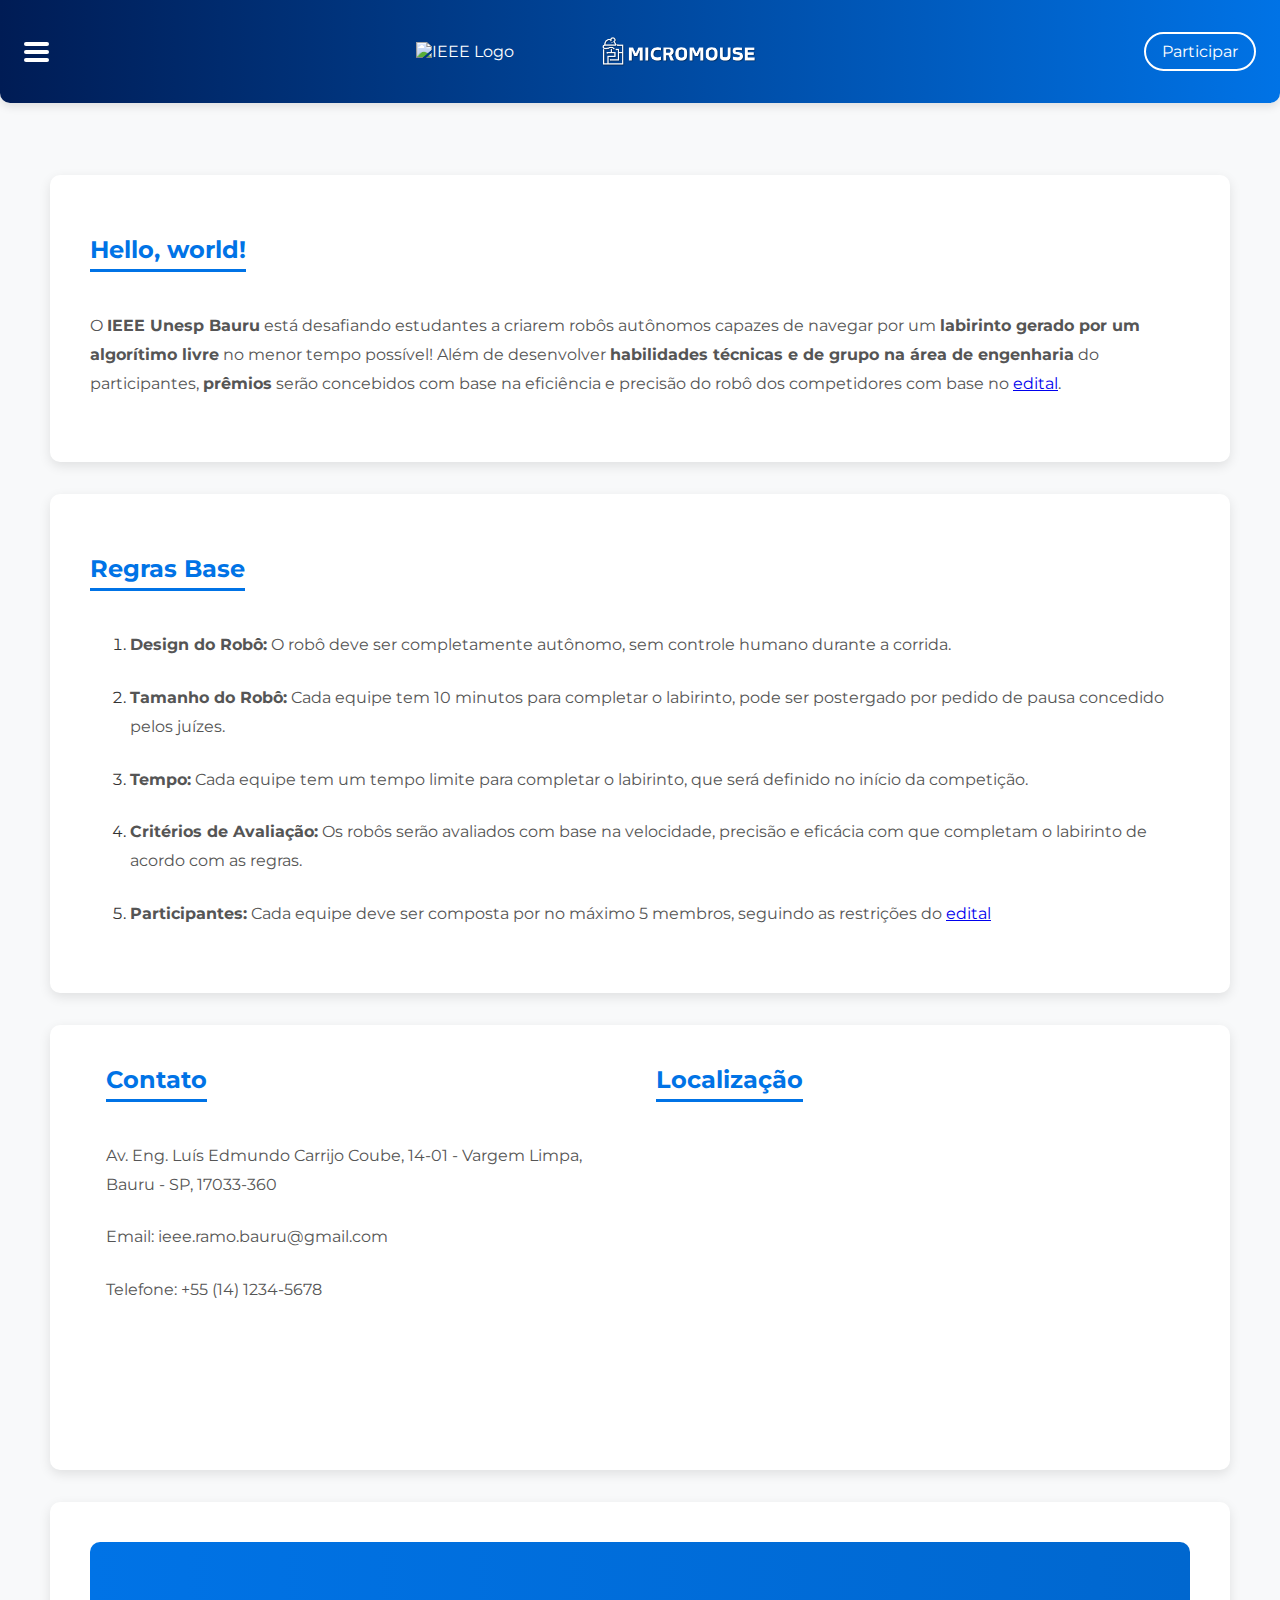
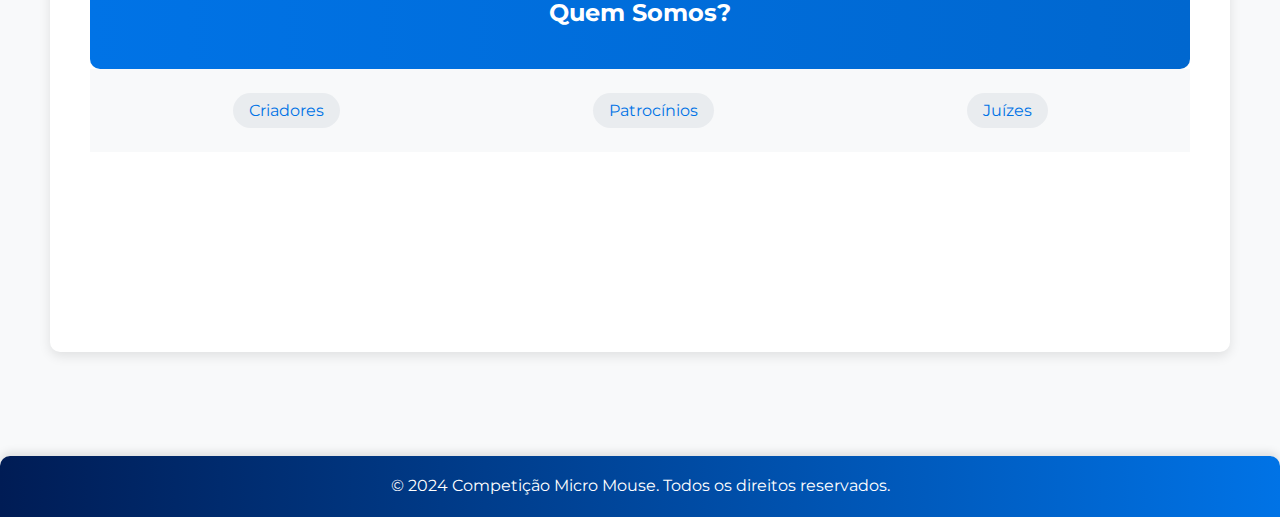
==== commit 456a3f8a: "Update index.html" ====
--- a/index.html
+++ b/index.html
@@ -84,13 +84,13 @@
 	    <div class="quem-somos-content">
 	        <!-- Criadores -->
 	        <div id="integrante1" class="quem-somos-integrante">
+	            <h3>Nathan Mesquita</h3>
+	            <img src="Foto4.jpg" alt="Foto4.jpg">
+	            <p>https://br.linkedin.com/in/nathan-guilherme</p>
+	
 	            <h3>Kelly Ayumi</h3>
 	            <img src="Foto1.jpg" alt="Foto1.jpg">
-	            <p>Lorem ipsum dolor sit amet. Quo sequi dolor eum magnam dolorum et molestias quos est ducimus esse aut doloribus harum sit laudantium voluptatibus.</p>
-	
-	            <h3>Lucas Guion</h3>
-	            <img src="Foto2.jpg" alt="Foto2.jpg">
-	            <p>Est provident rerum et dolores nihil aut iusto fugit aut recusandae beatae ea atque omnis in inventore laboriosam et omnis fugit. Sit nobis vitae qui internos nisi non deleniti aliquid et voluptas asperiores.</p>
+	            <p>https://br.linkedin.com/in/kellyayumi</p>
 	
 	            <h3>Luana Yuka</h3>
 	            <img src="Foto3.jpg" alt="Foto3.jpg">
--- a/styles.css
+++ b/styles.css
@@ -0,0 +1,263 @@
+@import url('https://fonts.googleapis.com/css2?family=Montserrat:wght@400;600;700&display=swap');
+
+
+body {
+    font-family: 'Montserrat', sans-serif;
+    background-color: #f8f9fa;
+    color: #333;
+    margin: 0;
+    padding: 0;
+}
+
+header {
+    background: linear-gradient(to right, #001c55, #0073e6);
+    color: #ffffff;
+    padding: 1.5em;
+    display: flex;
+    justify-content: space-between;
+    align-items: center;
+    flex-wrap: wrap;
+    border-radius: 0 0 10px 10px;
+    box-shadow: 0 4px 8px rgba(0, 0, 0, 0.1);
+}
+
+.logo-container {
+    display: flex;
+    align-items: center;
+}
+
+.logo {
+    width: 165px;
+    height: auto;
+    margin-right: 1em;
+}
+
+.desktop-menu {
+    display: none;
+}
+
+@media (min-width: 0px) {
+    .desktop-menu {
+        display: flex;
+    }
+
+    .hamburger {
+        display: none;
+    }
+}
+
+.nav-link {
+    color: #ffffff;
+    text-decoration: none;
+    padding: 0.5em 1em;
+    border-radius: 25px;
+    border: 2px solid;
+    transition: background-color 0.3s ease, color 0.3s ease, border-color 0.3s ease;
+}
+
+.nav-link:hover {
+    background-color: #ffffff;
+    color: #0073e6;
+    border-color: #ffffff;
+}
+
+.hamburger {
+    display: flex;
+    flex-direction: column;
+    justify-content: space-between;
+    width: 25px;
+    height: 20px;
+    cursor: pointer;
+    z-index: 1000;
+}
+
+.bar {
+    width: 100%;
+    height: 4px;
+    background-color: #fff;
+    border-radius: 2px;
+}
+
+.mobile-menu {
+    position: fixed;
+    top: 0;
+    left: -100%;
+    width: 100%;
+    height: 100%;
+    background-color: rgba(0, 0, 0, 0.8);
+    display: flex;
+    flex-direction: column;
+    justify-content: center;
+    align-items: center;
+    transition: left 0.3s ease;
+    gap: 18px;
+}
+
+.mobile-menu a {
+    display: block;
+    padding: 1em 2em;
+    text-decoration: none;
+    color: #ffffff;
+    transition: background-color 0.3s ease;
+}
+
+.mobile-menu a:hover {
+    transition: background-color 0.3s ease, color 0.3s ease, border-color 0.3s ease;;
+}
+
+.mobile-menu.active {
+    left: 0;
+}
+
+main {
+    padding: 2.5em 1em;
+}
+
+section {
+    background-color: #ffffff;
+    padding: 2.5em;
+    margin: 2em auto;
+    max-width: 1100px;
+    border-radius: 10px;
+    box-shadow: 0 4px 12px rgba(0, 0, 0, 0.1);
+}
+
+h2 {
+    color: #0073e6;
+    border-bottom: 3px solid #0073e6;
+    display: inline-block;
+    padding-bottom: 5px;
+    margin-bottom: 1em;
+}
+
+p {
+    line-height: 1.8em;
+    margin-bottom: 1.5em;
+    color: #555;
+}
+
+.contact-info {
+    display: flex;
+    flex-wrap: wrap;
+    justify-content: space-between;
+    margin-top: 2em;
+}
+
+.contact-info div {
+    flex: 1;
+    margin: 0 1em;
+}
+
+.contact-info h2 {
+    margin-top: 0;
+}
+
+.map-container iframe {
+    width: 100%;
+    height: 300px;
+    border: 0;
+    border-radius: 10px;
+}
+
+footer {
+    background: linear-gradient(to right, #001c55, #0073e6);
+    color: #ffffff;
+    text-align: center;
+    padding: 1em;
+    border-radius: 10px 10px 0 0;
+    margin-top: 2em;
+    box-shadow: 0 -4px 8px rgba(0, 0, 0, 0.1);
+}
+
+footer p {
+    margin: 0;
+}
+
+footer .footer-contact p {
+    margin: 0.5em 0;
+}
+
+.quem-somos-container {
+    margin-top: 2em;
+    border-radius: 10px;
+    box-shadow: 0 4px 12px rgba(0, 0, 0, 0.1);
+    overflow: visible;
+}
+
+.quem-somos-header {
+    background: linear-gradient(to left, #0067cf, #0073e6);;
+    border-radius: 10px;
+    color: #ffffff;
+    padding: 0.8em;
+    text-align: center;
+}
+
+.quem-somos-menu {
+    background-color: #f8f9fa;
+    padding: 1em;
+}
+
+.quem-somos-menu ul {
+    list-style-type: none;
+    padding: 0;
+    margin: 5;
+    display: flex;
+    justify-content: space-around;
+}
+
+.quem-somos-menu li {
+    margin-bottom: 0;
+}
+
+.quem-somos-menu a {
+    text-decoration: none;
+    color: #0073e6;
+    padding: 0.5em 1em;
+    border-radius: 25px;
+    background-color: #e9ecef;
+    transition: background-color 0.3s ease, color 0.3s ease;
+}
+
+.quem-somos-menu a:hover {
+    background-color: #0073e6;
+    color: #ffffff;
+}
+
+.quem-somos-content {
+    padding: 2em;
+}
+
+.quem-somos-integrante {
+    margin-bottom: 2em;
+    padding: 0 1em;
+    overflow: hidden;
+    max-height: 0;
+    transition: max-height 0.3s ease;
+}
+
+.quem-somos-integrante.active {
+    max-height: 500px; /* altura máxima quando a classe 'active' é aplicada */
+}
+
+/* Adicionando uma classe para a animação de "drawer" */
+.quem-somos-integrante.drawer {
+    max-height: 500px; /* mesma altura máxima para manter a gaveta aberta */
+}
+
+.quem-somos-integrante img {
+    width: 100px;
+    height: 100px;
+    border-radius: 50%;
+    margin-bottom: 1em;
+}
+
+.quem-somos-header h2 {
+    color: #ffffff;
+    border-bottom: transparent
+}
+
+f {
+    line-height: 1.8em;
+    margin-bottom: 1.5em;
+    color: #ffffff;
+}
